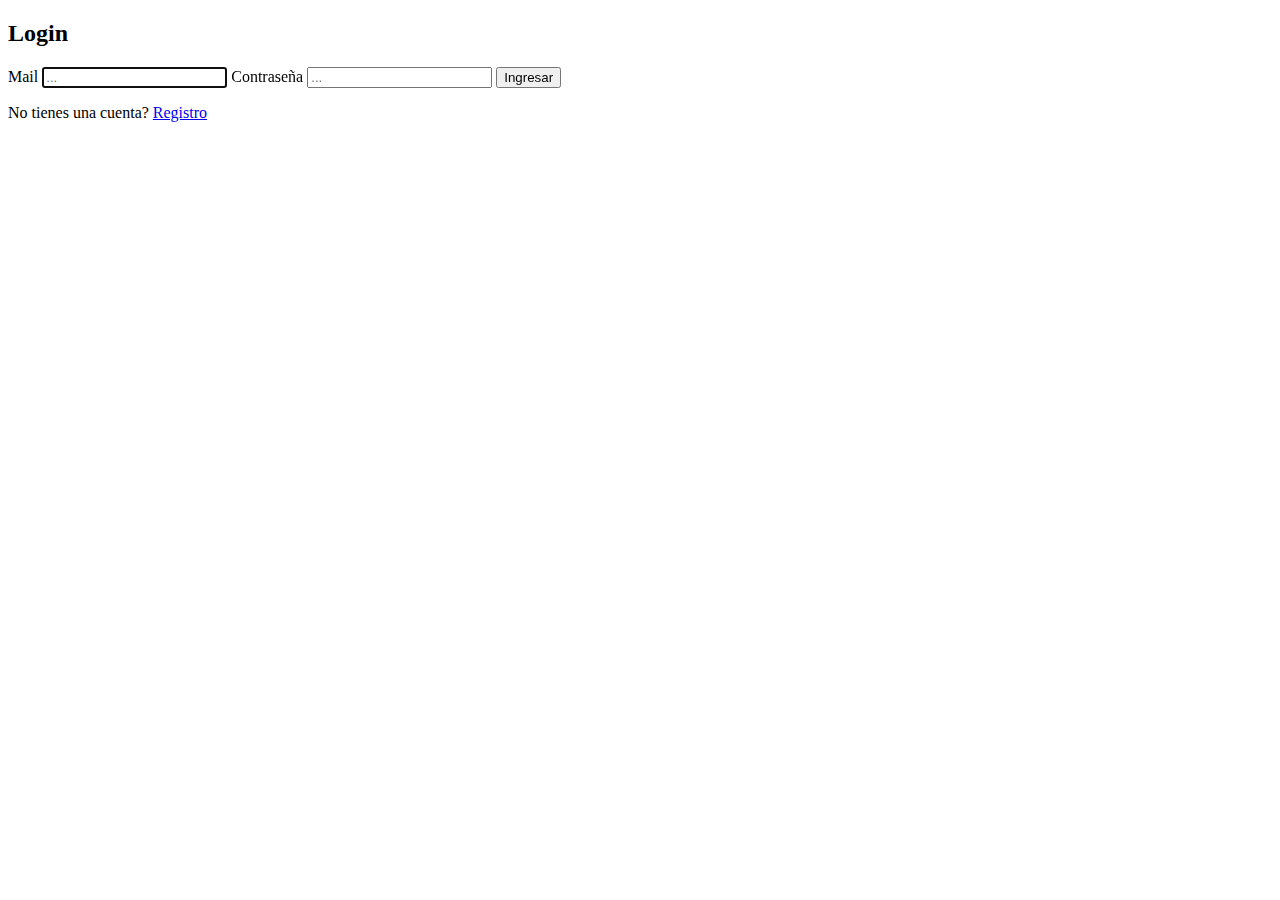
==== login.html @ 2504d0f0 "Add files via upload" ====
<!DOCTYPE html>
<html lang="en">
<head>
    <meta charset="UTF-8">
    <meta http-equiv="X-UA-Compatible" content="IE=edge">
    <meta name="viewport" content="width=device-width, initial-scale=1.0">
    <link rel="stylesheet" href="css/styles.css">
    <title>Login</title>
</head>
<body>
    <section>
        <h2>Login</h2>
        <form id="loginForm">
            <label>Mail</label>
            <input type="email" placeholder="..." id="email" required autofocus>
            <label>Contraseña</label>
            <input type="password" placeholder="..." id="password" required>
            <input type="submit" value="Ingresar">
        </form>
        <p>No tienes una cuenta? <a href="signup.html">Registro</a></p>
    </section>
    <script src="Js/login.js"></script>
</body>
</html>
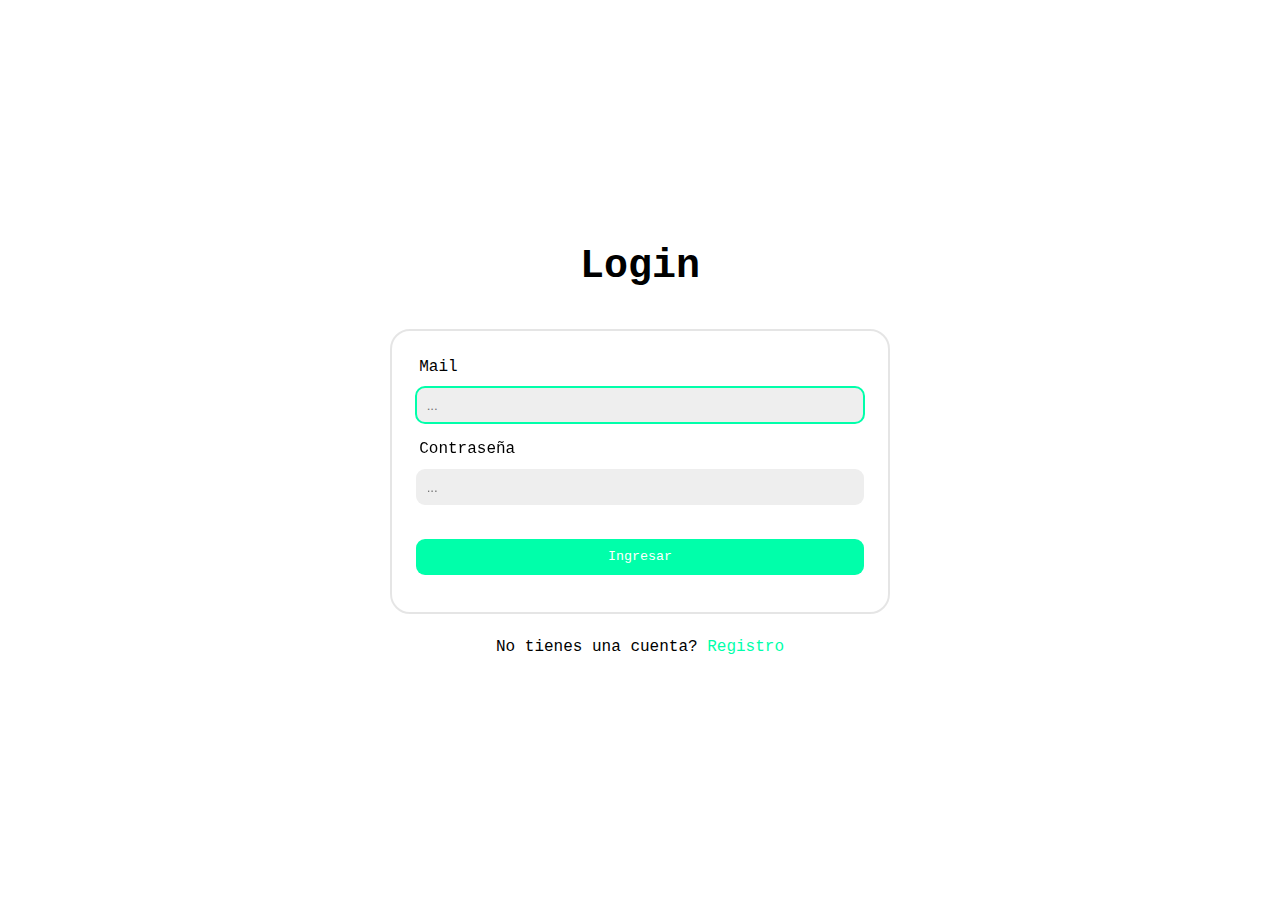
==== commit e7b6d21e: "Update login.html" ====
--- a/login.html
+++ b/login.html
@@ -4,7 +4,7 @@
     <meta charset="UTF-8">
     <meta http-equiv="X-UA-Compatible" content="IE=edge">
     <meta name="viewport" content="width=device-width, initial-scale=1.0">
-    <link rel="stylesheet" href="css/styles.css">
+    <link rel="stylesheet" href="Css/styles.css">
     <title>Login</title>
 </head>
 <body>
@@ -21,4 +21,4 @@
     </section>
     <script src="Js/login.js"></script>
 </body>
-</html>+</html>
--- a/Css/styles.css
+++ b/Css/styles.css
@@ -0,0 +1,85 @@
+:root{
+    --font-mono: ui-monospace, Menlo, Monaco, 'Cascadia Mono', 'Segoe UI Mono',
+    'Roboto Mono', 'Oxygen Mono', 'Ubuntu Monospace', 'Source Code Pro',
+    'Fira Mono', 'Droid Sans Mono', 'Courier New', monospace;
+    --transition: all 0.1s cubic-bezier(0.645, 0.045, 0.355, 1);
+    --primary : #00ffaa;
+}
+* {
+    margin:0;
+    padding:0;
+    box-sizing:border-box;
+}
+body{
+    font-family: var(--font-mono);
+}
+section{
+    display:flex;
+    flex-wrap: wrap;
+    height: 100vh;
+    align-items: center;
+    justify-content: center;
+    flex-direction: column;
+    padding: 1em;
+}
+section h1{
+    font-size: 3em;
+}
+section h2{
+    text-align:center;
+    width: 100%;
+    margin-bottom: 1em;
+    font-size: 2.5em
+}
+section form{
+    padding: 1.5em;
+    display:flex;
+    flex-wrap: wrap;
+    max-width: 500px;
+    border-radius: 20px;
+    border: 2px solid rgba(0,0,0,.1);
+}
+section form label{
+    width: 100%;
+    padding: 0.2em;
+    margin-bottom: 0.5em;
+}
+section form input{
+    width: 100%;
+    margin-bottom: 1em;
+    padding: 0.8em;
+    border-radius: 9px;
+    border: none;
+    outline-color: var(--primary);
+    background-color: #eee;
+}
+section form input[type='submit']{
+    margin-top: 1.5em;
+    background-color: var(--primary);
+    color: #fff;
+    font-family: var(--font-mono);
+    transition: var(--transition);
+} 
+section form input[type='submit']:active{
+    transform: scale(0.97);
+}
+section p{
+    margin-top: 1.5em;
+
+}
+section p a{
+    text-decoration: none;
+    color: var(--primary);
+}
+/* Home */
+section button{
+    background-color: var(--primary);
+    color: #fff;
+    font-family: var(--font-mono);
+    transition: var(--transition);
+    border: none;
+    padding: 0.5em 1em;
+    border-radius: 9px;
+    margin-top: 1.5em;
+    font-size: 1em;
+}